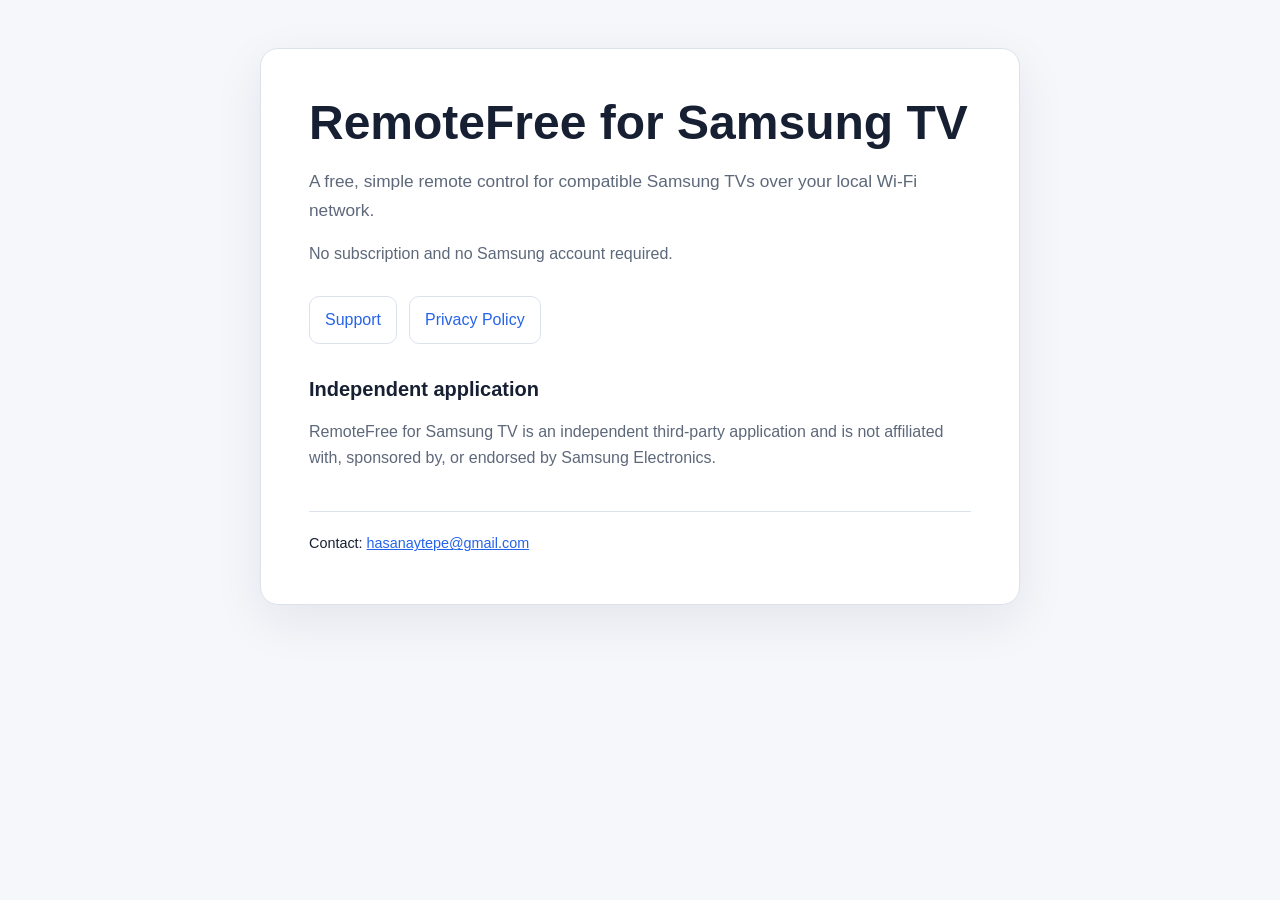
==== index.html @ 91ffc3a5 "Add files via upload" ====
<!doctype html>
<html lang="en">
<head>
  <meta charset="utf-8">
  <meta name="viewport" content="width=device-width, initial-scale=1">
  <meta name="description" content="Support and privacy information for RemoteFree for Samsung TV.">
  <title>RemoteFree for Samsung TV</title>
  <link rel="stylesheet" href="styles.css">
</head>
<body>
  <main>
    <h1>RemoteFree for Samsung TV</h1>
    <p class="lead">A free, simple remote control for compatible Samsung TVs over your local Wi-Fi network.</p>
    <p>No subscription and no Samsung account required.</p>
    <nav class="nav" aria-label="Information pages">
      <a href="support.html">Support</a>
      <a href="privacy.html">Privacy Policy</a>
    </nav>
    <h2>Independent application</h2>
    <p>RemoteFree for Samsung TV is an independent third-party application and is not affiliated with, sponsored by, or endorsed by Samsung Electronics.</p>
    <footer>Contact: <a href="mailto:hasanaytepe@gmail.com">hasanaytepe@gmail.com</a></footer>
  </main>
</body>
</html>
---- styles.css ----
:root {
  color-scheme: light dark;
  --bg: #f5f7fb;
  --surface: #ffffff;
  --text: #172033;
  --muted: #5d687a;
  --accent: #2563eb;
  --border: #dce2ec;
  --notice: #eef4ff;
}

@media (prefers-color-scheme: dark) {
  :root {
    --bg: #0e1420;
    --surface: #161e2d;
    --text: #edf2f8;
    --muted: #aeb8c7;
    --accent: #78a6ff;
    --border: #2c374a;
    --notice: #182945;
  }
}

* { box-sizing: border-box; }

body {
  margin: 0;
  background: var(--bg);
  color: var(--text);
  font: 16px/1.65 -apple-system, BlinkMacSystemFont, "Segoe UI", sans-serif;
}

main {
  width: min(760px, calc(100% - 32px));
  margin: 48px auto;
  padding: clamp(24px, 5vw, 48px);
  background: var(--surface);
  border: 1px solid var(--border);
  border-radius: 18px;
  box-shadow: 0 16px 50px rgba(20, 30, 50, .08);
}

h1 { margin: 0 0 8px; font-size: clamp(2rem, 6vw, 3rem); line-height: 1.1; }
h2 { margin-top: 32px; font-size: 1.25rem; line-height: 1.3; }
p, ul { color: var(--muted); }
a { color: var(--accent); }
.lead { font-size: 1.08rem; }
.notice { padding: 16px 18px; background: var(--notice); border-radius: 12px; }
.nav { display: flex; flex-wrap: wrap; gap: 12px; margin-top: 28px; }
.nav a { padding: 10px 15px; border: 1px solid var(--border); border-radius: 10px; text-decoration: none; }
footer { margin-top: 40px; padding-top: 20px; border-top: 1px solid var(--border); font-size: .9rem; }

@media (max-width: 520px) {
  main { width: 100%; min-height: 100vh; margin: 0; border: 0; border-radius: 0; }
}
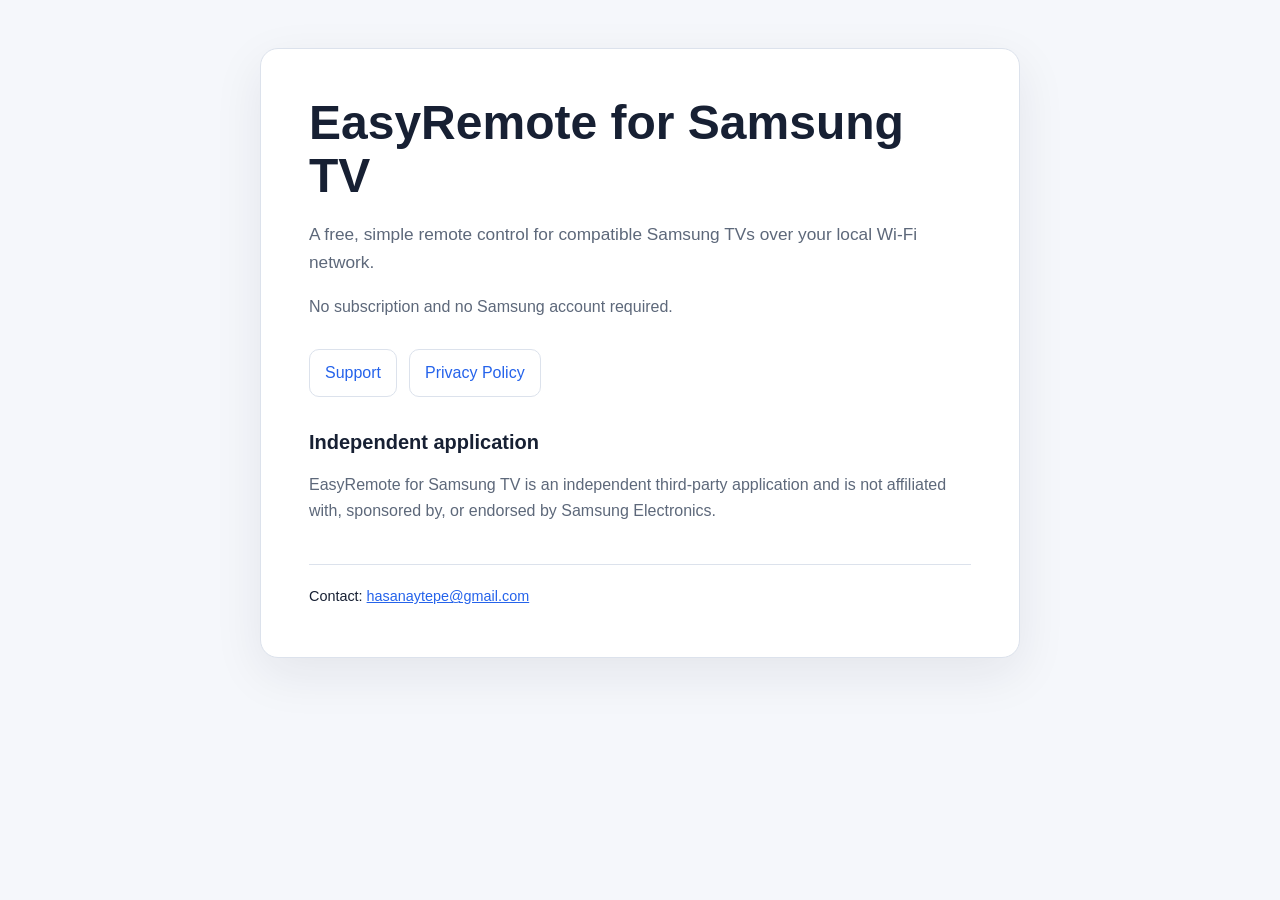
==== commit 6140ca76: "Update index.html" ====
--- a/index.html
+++ b/index.html
@@ -4,12 +4,12 @@
   <meta charset="utf-8">
   <meta name="viewport" content="width=device-width, initial-scale=1">
   <meta name="description" content="Support and privacy information for RemoteFree for Samsung TV.">
-  <title>RemoteFree for Samsung TV</title>
+  <title>EasyRemote for Samsung TV</title>
   <link rel="stylesheet" href="styles.css">
 </head>
 <body>
   <main>
-    <h1>RemoteFree for Samsung TV</h1>
+    <h1>EasyRemote for Samsung TV</h1>
     <p class="lead">A free, simple remote control for compatible Samsung TVs over your local Wi-Fi network.</p>
     <p>No subscription and no Samsung account required.</p>
     <nav class="nav" aria-label="Information pages">
@@ -17,7 +17,7 @@
       <a href="privacy.html">Privacy Policy</a>
     </nav>
     <h2>Independent application</h2>
-    <p>RemoteFree for Samsung TV is an independent third-party application and is not affiliated with, sponsored by, or endorsed by Samsung Electronics.</p>
+    <p>EasyRemote for Samsung TV is an independent third-party application and is not affiliated with, sponsored by, or endorsed by Samsung Electronics.</p>
     <footer>Contact: <a href="mailto:hasanaytepe@gmail.com">hasanaytepe@gmail.com</a></footer>
   </main>
 </body>
